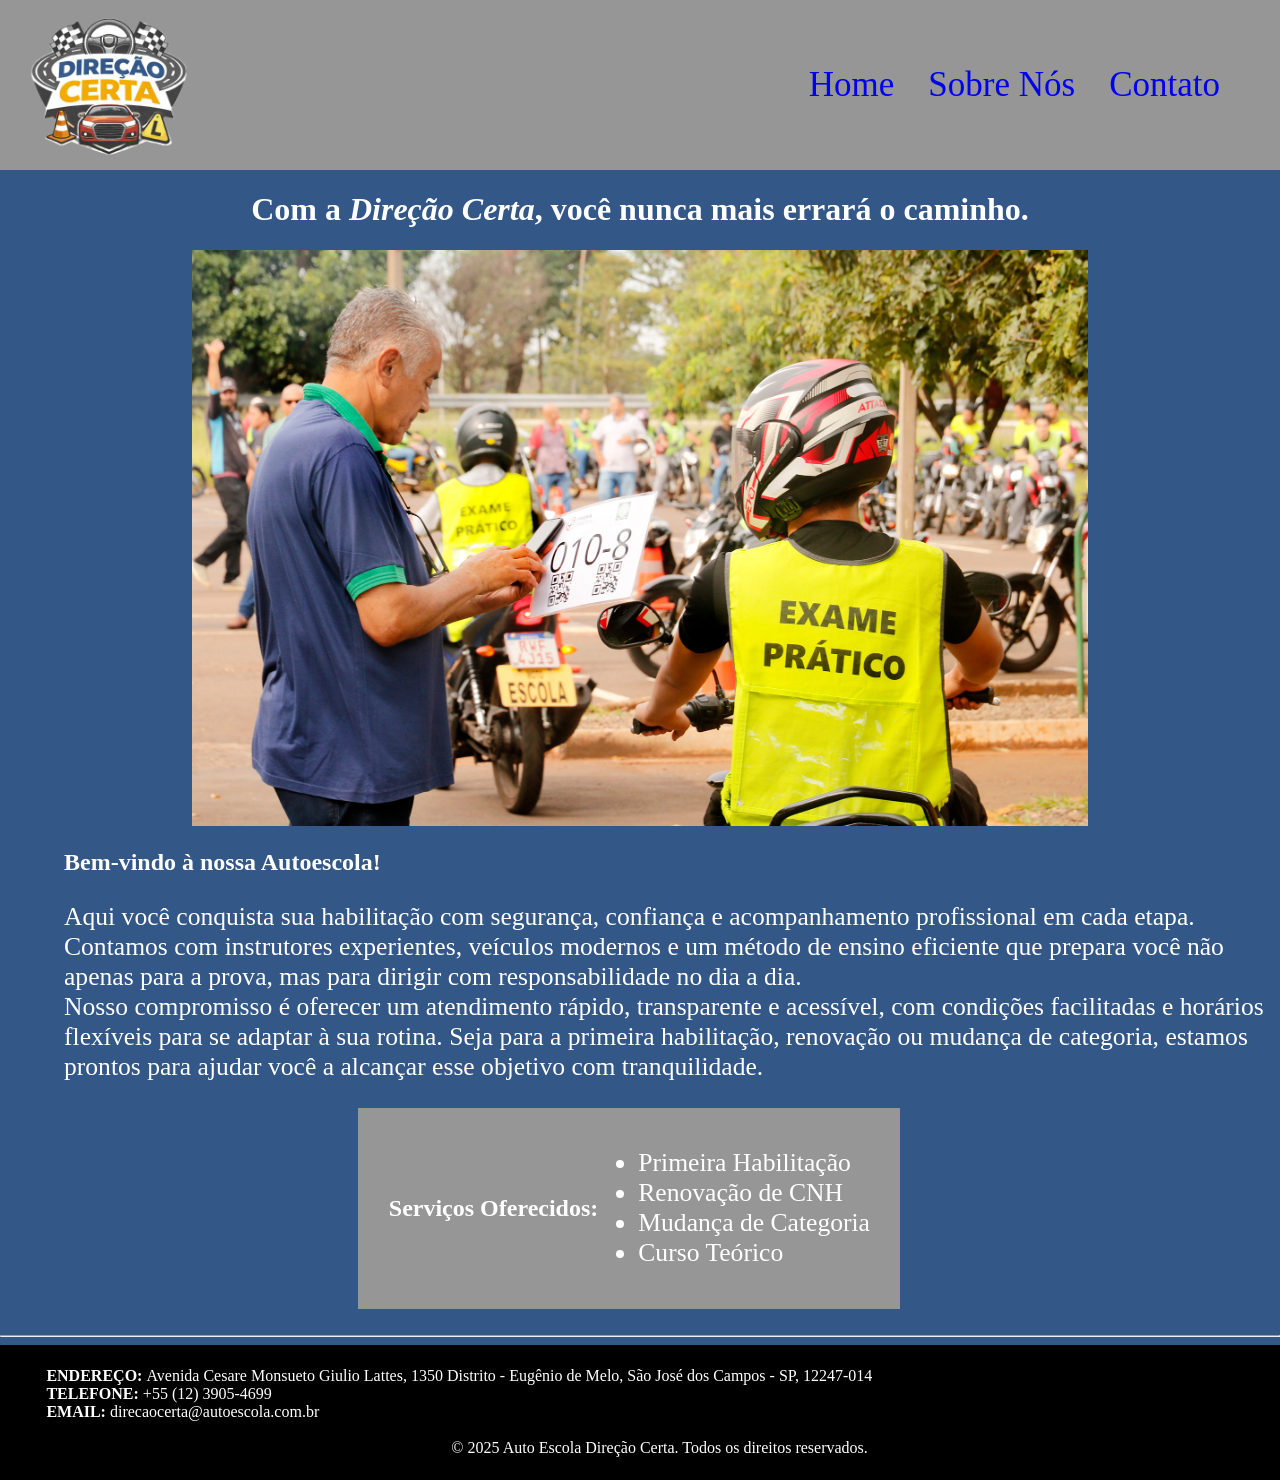
==== index.html @ 9b43b370 "Atividade 1 - Design Digital" ====
<!DOCTYPE html>
<html lang="pt-br">
<head>
    <meta charset="UTF-8">
    <meta name="viewport" content="width=device-width, initial-scale=1.0">
    <link rel="stylesheet" href="../estilo/estilo.css">
    <title>Auto Escola</title>
</head>
<body>
    <header class="menu">
        <img src="../img/logo.png" alt="logo" id="logo">
        <nav class="navegacao">
            <a href="index.html">Home</a>
            <a href="sobre.html">Sobre Nós</a>
            <a href="contato.html">Contato</a>
        </nav>
    </header>
    <div style="text-align: center;">
        <h1 class="titulo">Com a <i>Direção Certa</i>, você nunca mais errará o caminho.</h1>
        <img src="../img/apresentacao.jpg" alt="apresentacao" id="apresentacao">
    </div>
    <div style="padding: 0 0 0 5%;">
        <h2><strong>Bem-vindo à nossa Autoescola!</strong></h2>
        <p class="inicio">
            Aqui você conquista sua habilitação com segurança, confiança e acompanhamento profissional em cada etapa. Contamos com instrutores experientes, veículos modernos e um método de ensino eficiente que prepara você não apenas para a prova, mas para dirigir com responsabilidade no dia a dia. <br>
            Nosso compromisso é oferecer um atendimento rápido, transparente e acessível, com condições facilitadas e horários flexíveis para se adaptar à sua rotina. Seja para a primeira habilitação, renovação ou mudança de categoria, estamos prontos para ajudar você a alcançar esse objetivo com tranquilidade.
        </p>
    </div>
    <div class="servicos">
        <h2><strong>Serviços Oferecidos:</strong></h2>
        <ul>
            <li>Primeira Habilitação</li>
            <li>Renovação de CNH</li>
            <li>Mudança de Categoria</li>
            <li>Curso Teórico</li>
        </ul>
    </div>
        <br>
    <hr>
    <footer class="rodape">
        <ul>
            <li><strong>ENDEREÇO: </strong>Avenida Cesare Monsueto Giulio Lattes, 1350 Distrito - Eugênio de Melo, São José dos Campos - SP, 12247-014</li>
            <li><strong>TELEFONE: </strong> +55 (12) 3905-4699</li>
            <li><strong>EMAIL: </strong>direcaocerta@autoescola.com.br</li>
            <br>
            <li id="copyright">&copy; 2025 Auto Escola Direção Certa. Todos os direitos reservados.</li>
        </ul>
    </footer>
</body>
</html>
---- estilo/estilo.css ----
body{
    background-color: #335787;
    color: #ffffff;
    margin: 0;
}
.menu{
    border: 2%;
    display: flex;
    justify-content: space-between;
    align-items: center;
    background-color: rgb(150, 150, 150);
    height: 170px;
}
.navegacao{
    padding-right: 30px;
}
#logo{
    width: 15%;
    padding-left: 1%;

}
header a{
    text-decoration: none;
    font-size: 35px;
    padding-right: 30px;
}

header a:hover{
    color: #ff0000;
}

#titulo{
    text-align: center;
}

#apresentacao{
    width: 70%;
}

.inicio{
    font-size: 160%;
}

.texto{
    display: block;
    font-size: 100%;
}

.servicos{
    margin-left: 28%;
    align-items: center;
    display: flex;
    justify-content: center;
    background-color: rgb(150, 150, 150);
    padding: 15px;
    width: 40%;
}
.servicos ul{
    list-style: disc;
    font-size: 160%;
}
.form{
    display: flex;
    font-size: 20px;
    padding: 0 10px 0 25px;
}
.cor-form{
    padding: 0 0 35px 35px;
    border-radius: 5%;
    width: 40%;
}

label{
    display: block;
}

input, textarea{
    display: block;
    font-size: 100%;
    margin-bottom: 10px;
}

.rodape{
    padding: 0.5%;
}

footer{
    background-color: #000000;
    color: #ffffff;
}

footer ul{
    list-style: none;
}

#copyright{
    padding-left: 33%;
}

label{
    color: #ffffff ;
}

.container{
    display: flex;
    flex-direction: row;
    justify-content: space-around;
}

#quem{
    width: 35%;
}
.sobre{
    padding-top: 2%;
    text-align: justify;
}

.sobre p{
    font-size: 150%;
    padding: 0 0 0 5%;
}

.whatsapp{
    background-color: whitesmoke;
    margin-top: 2%;
    margin-right: 27%;
    margin-left: 22%;
    border-radius: 5%;
    display: flex;
    gap: 5px;
    color: #189d0e;
}
#wpp{
    width: 20%;
    padding-left: 9%;
}
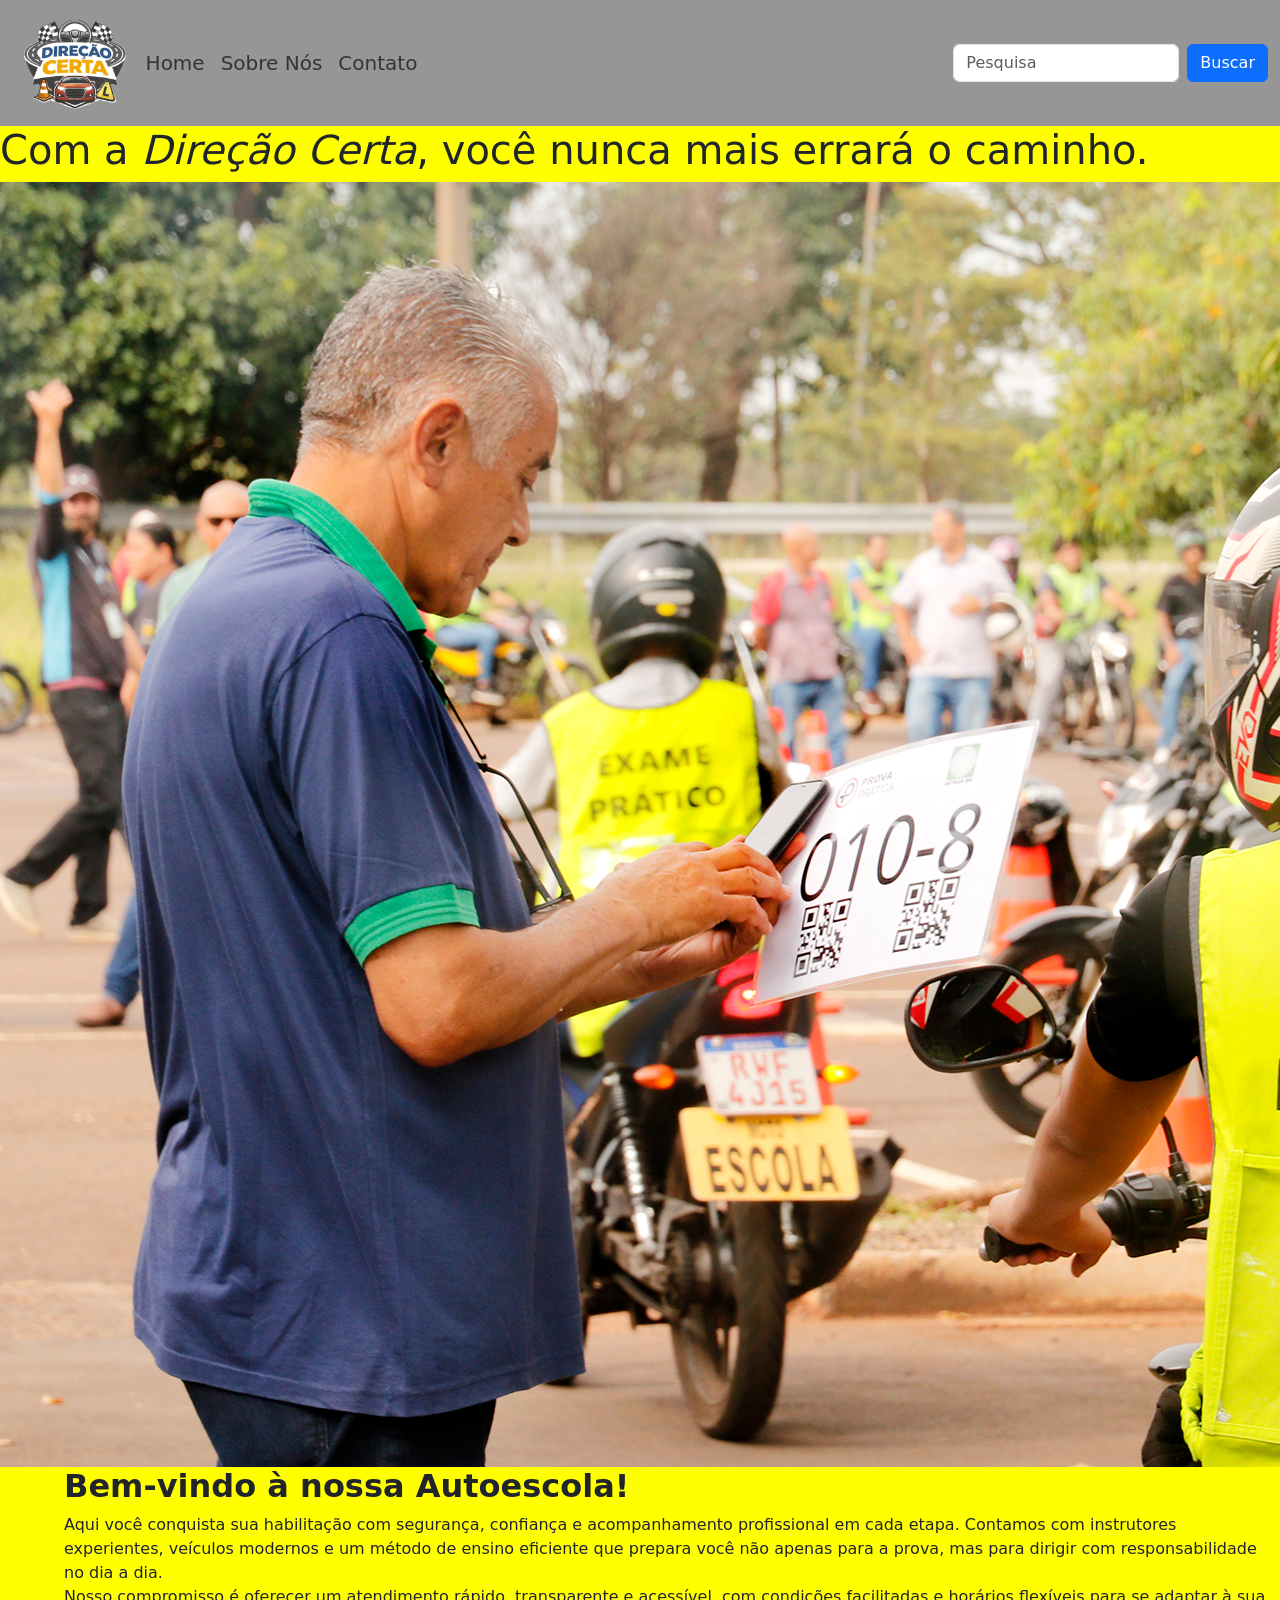
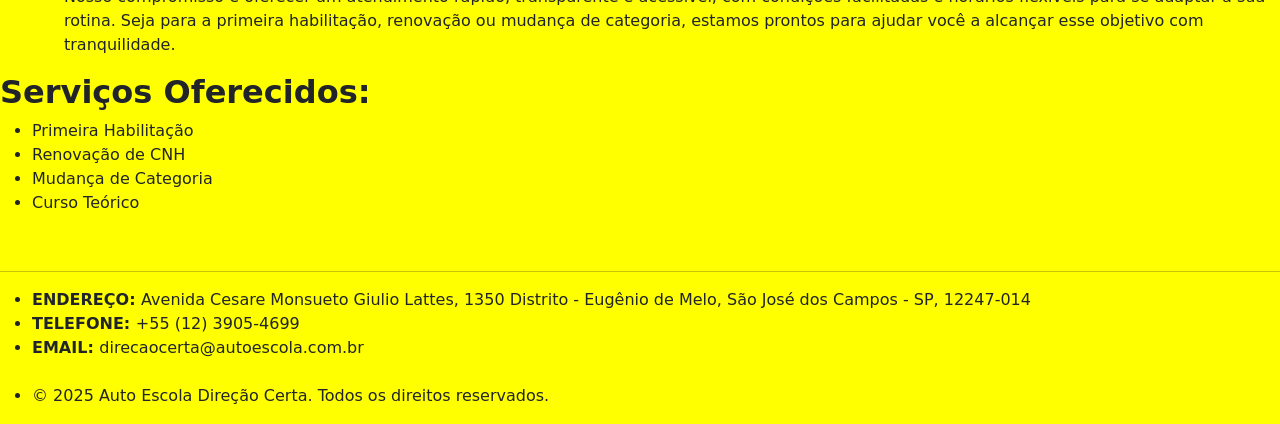
==== commit 7dd09252: "feat: atualização do site" ====
--- a/index.html
+++ b/index.html
@@ -3,19 +3,41 @@
 <head>
     <meta charset="UTF-8">
     <meta name="viewport" content="width=device-width, initial-scale=1.0">
-    <link rel="stylesheet" href="../estilo/estilo.css">
+    <link rel="stylesheet" href="./estilo/estilo.css">
+    <link href="https://cdn.jsdelivr.net/npm/bootstrap@5.3.8/dist/css/bootstrap.min.css" rel="stylesheet" integrity="sha384-sRIl4kxILFvY47J16cr9ZwB07vP4J8+LH7qKQnuqkuIAvNWLzeN8tE5YBujZqJLB" crossorigin="anonymous">
     <title>Auto Escola</title>
 </head>
-<body>
-    <header class="menu">
-        <img src="../img/logo.png" alt="logo" id="logo">
-        <nav class="navegacao">
-            <a href="index.html">Home</a>
-            <a href="sobre.html">Sobre Nós</a>
-            <a href="contato.html">Contato</a>
+<body style="background-color: yellow;">
+    <script src="https://cdn.jsdelivr.net/npm/bootstrap@5.3.8/dist/js/bootstrap.bundle.min.js" integrity="sha384-FKyoEForCGlyvwx9Hj09JcYn3nv7wiPVlz7YYwJrWVcXK/BmnVDxM+D2scQbITxI" crossorigin="anonymous"></script>    
+    <header>
+        <nav class="navbar navbar-expand-sm py-0" style="background-color: rgb(150, 150, 150);">
+            <div class="container-fluid py-0">
+                <img src="./img/logo.png" alt="logo" id="logo">
+                <button class="navbar-toggler" type="button" data-bs-toggle="collapse" data-bs-target="#mynavbar">
+                    <span class="navbar-toggler-icon"></span>
+                </button>
+                <div class="collapse navbar-collapse" id="mynavbar">
+                    <ul class="navbar-nav me-auto">
+                        <li class="nav-item">
+                            <a class="nav-link fs-5" href="index.html">Home</a>
+                        </li>
+                        <li class="nav-item">
+                            <a class="nav-link fs-5" href="sobre.html">Sobre Nós</a>
+                        </li>
+                        <li class="nav-item">
+                            <a class="nav-link fs-5" href="contato.html">Contato</a>
+                        </li>
+                    </ul>
+                <form class="d-flex">
+                    <input class="form-control me-2" type="text" placeholder="Pesquisa">
+                    <button class="btn btn-primary" type="button">Buscar</button>
+                </form>
+                </div>
+            </div>
         </nav>
     </header>
-    <div style="text-align: center;">
+
+    <div>
         <h1 class="titulo">Com a <i>Direção Certa</i>, você nunca mais errará o caminho.</h1>
         <img src="../img/apresentacao.jpg" alt="apresentacao" id="apresentacao">
     </div>
--- a/estilo/estilo.css
+++ b/estilo/estilo.css
@@ -1,3 +1,13 @@
+#logo{
+    width: 10%
+}
+
+body{
+    background-color: #335787;
+    color: #ffffff;
+
+}
+/*
 body{
     background-color: #335787;
     color: #ffffff;
@@ -62,7 +72,7 @@
 .form{
     display: flex;
     font-size: 20px;
-    padding: 0 10px 0 25px;
+    padding: 0 0 0 25px;
 }
 .cor-form{
     padding: 0 0 35px 35px;
@@ -123,8 +133,8 @@
 .whatsapp{
     background-color: whitesmoke;
     margin-top: 2%;
-    margin-right: 27%;
-    margin-left: 22%;
+    margin-right: 35%;
+    margin-left: 15%;
     border-radius: 5%;
     display: flex;
     gap: 5px;
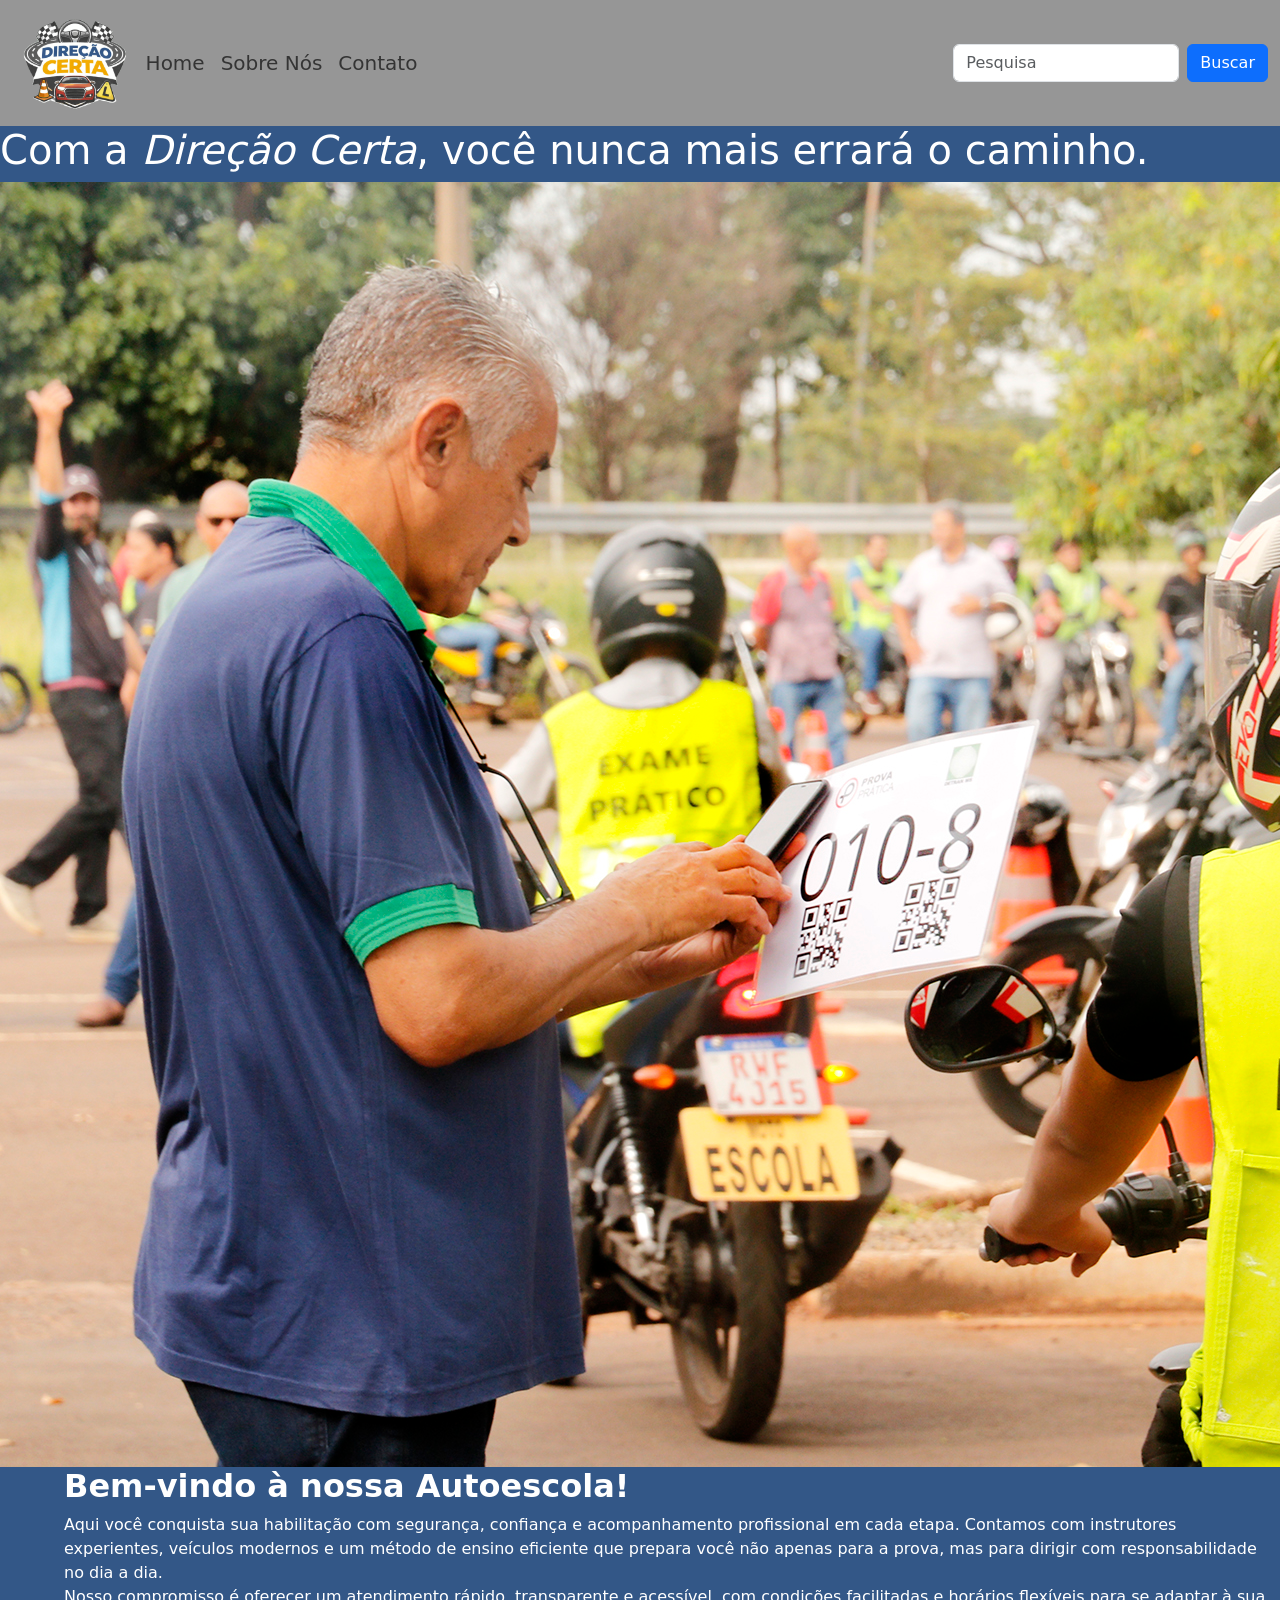
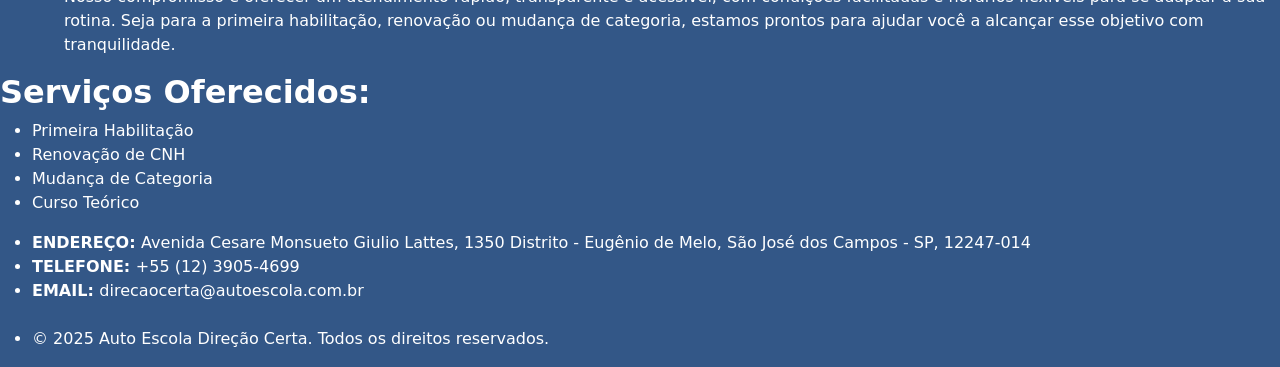
==== commit 519bd3fd: "fix tamplates" ====
--- a/index.html
+++ b/index.html
@@ -3,12 +3,15 @@
 <head>
     <meta charset="UTF-8">
     <meta name="viewport" content="width=device-width, initial-scale=1.0">
-    <link rel="stylesheet" href="./estilo/estilo.css">
-    <link href="https://cdn.jsdelivr.net/npm/bootstrap@5.3.8/dist/css/bootstrap.min.css" rel="stylesheet" integrity="sha384-sRIl4kxILFvY47J16cr9ZwB07vP4J8+LH7qKQnuqkuIAvNWLzeN8tE5YBujZqJLB" crossorigin="anonymous">
-    <title>Auto Escola</title>
+    <link href="https://cdn.jsdelivr.net/npm/bootstrap@5.3.8/dist/css/bootstrap.min.css" rel="stylesheet"
+        integrity="sha384-sRIl4kxILFvY47J16cr9ZwB07vP4J8+LH7qKQnuqkuIAvNWLzeN8tE5YBujZqJLB" crossorigin="anonymous">
+    <link rel="stylesheet" href="estilo/estilo.css">
+    <title>Auto Escola - Contato</title>
 </head>
-<body style="background-color: yellow;">
-    <script src="https://cdn.jsdelivr.net/npm/bootstrap@5.3.8/dist/js/bootstrap.bundle.min.js" integrity="sha384-FKyoEForCGlyvwx9Hj09JcYn3nv7wiPVlz7YYwJrWVcXK/BmnVDxM+D2scQbITxI" crossorigin="anonymous"></script>    
+<body>
+    <script src="https://cdn.jsdelivr.net/npm/bootstrap@5.3.8/dist/js/bootstrap.bundle.min.js"
+        integrity="sha384-FKyoEForCGlyvwx9Hj09JcYn3nv7wiPVlz7YYwJrWVcXK/BmnVDxM+D2scQbITxI"
+        crossorigin="anonymous"></script>
     <header>
         <nav class="navbar navbar-expand-sm py-0" style="background-color: rgb(150, 150, 150);">
             <div class="container-fluid py-0">
@@ -28,40 +31,44 @@
                             <a class="nav-link fs-5" href="contato.html">Contato</a>
                         </li>
                     </ul>
-                <form class="d-flex">
-                    <input class="form-control me-2" type="text" placeholder="Pesquisa">
-                    <button class="btn btn-primary" type="button">Buscar</button>
-                </form>
+                    <form class="d-flex">
+                        <input class="form-control me-2" type="text" placeholder="Pesquisa">
+                        <button class="btn btn-primary" type="button">Buscar</button>
+                    </form>
                 </div>
             </div>
         </nav>
     </header>
-
-    <div>
-        <h1 class="titulo">Com a <i>Direção Certa</i>, você nunca mais errará o caminho.</h1>
-        <img src="../img/apresentacao.jpg" alt="apresentacao" id="apresentacao">
-    </div>
-    <div style="padding: 0 0 0 5%;">
-        <h2><strong>Bem-vindo à nossa Autoescola!</strong></h2>
-        <p class="inicio">
-            Aqui você conquista sua habilitação com segurança, confiança e acompanhamento profissional em cada etapa. Contamos com instrutores experientes, veículos modernos e um método de ensino eficiente que prepara você não apenas para a prova, mas para dirigir com responsabilidade no dia a dia. <br>
-            Nosso compromisso é oferecer um atendimento rápido, transparente e acessível, com condições facilitadas e horários flexíveis para se adaptar à sua rotina. Seja para a primeira habilitação, renovação ou mudança de categoria, estamos prontos para ajudar você a alcançar esse objetivo com tranquilidade.
-        </p>
-    </div>
-    <div class="servicos">
-        <h2><strong>Serviços Oferecidos:</strong></h2>
-        <ul>
-            <li>Primeira Habilitação</li>
-            <li>Renovação de CNH</li>
-            <li>Mudança de Categoria</li>
-            <li>Curso Teórico</li>
-        </ul>
-    </div>
-        <br>
-    <hr>
+    <main>
+        <div>
+            <h1 class="titulo">Com a <i>Direção Certa</i>, você nunca mais errará o caminho.</h1>
+            <img src="../img/apresentacao.jpg" alt="apresentacao" id="apresentacao">
+        </div>
+        <div style="padding: 0 0 0 5%;">
+            <h2><strong>Bem-vindo à nossa Autoescola!</strong></h2>
+            <p class="inicio">
+                Aqui você conquista sua habilitação com segurança, confiança e acompanhamento profissional em cada
+                etapa. Contamos com instrutores experientes, veículos modernos e um método de ensino eficiente que
+                prepara você não apenas para a prova, mas para dirigir com responsabilidade no dia a dia. <br>
+                Nosso compromisso é oferecer um atendimento rápido, transparente e acessível, com condições facilitadas
+                e horários flexíveis para se adaptar à sua rotina. Seja para a primeira habilitação, renovação ou
+                mudança de categoria, estamos prontos para ajudar você a alcançar esse objetivo com tranquilidade.
+            </p>
+        </div>
+        <div class="servicos">
+            <h2><strong>Serviços Oferecidos:</strong></h2>
+            <ul>
+                <li>Primeira Habilitação</li>
+                <li>Renovação de CNH</li>
+                <li>Mudança de Categoria</li>
+                <li>Curso Teórico</li>
+            </ul>
+        </div>
+    </main>
     <footer class="rodape">
         <ul>
-            <li><strong>ENDEREÇO: </strong>Avenida Cesare Monsueto Giulio Lattes, 1350 Distrito - Eugênio de Melo, São José dos Campos - SP, 12247-014</li>
+            <li><strong>ENDEREÇO: </strong>Avenida Cesare Monsueto Giulio Lattes, 1350 Distrito - Eugênio de Melo, São
+                José dos Campos - SP, 12247-014</li>
             <li><strong>TELEFONE: </strong> +55 (12) 3905-4699</li>
             <li><strong>EMAIL: </strong>direcaocerta@autoescola.com.br</li>
             <br>
@@ -69,4 +76,5 @@
         </ul>
     </footer>
 </body>
+
 </html>
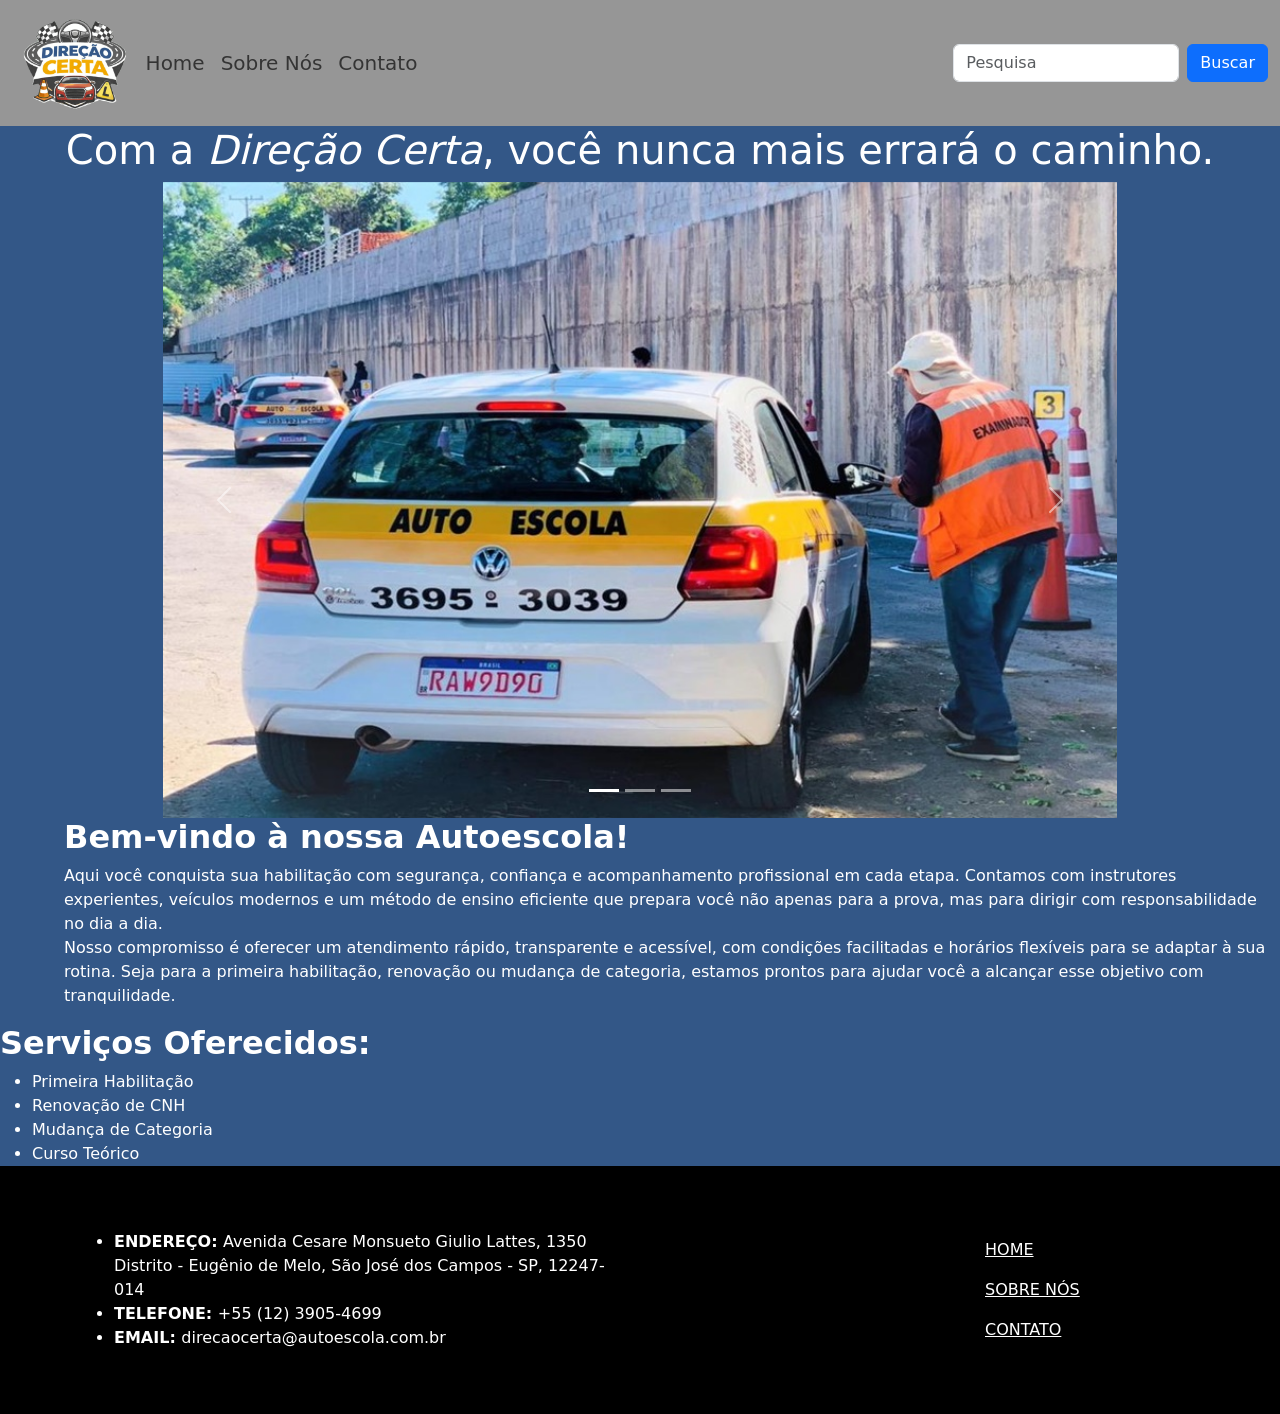
==== commit 5c3d7ec7: "feat: atualização e desenvolvimento de paginas" ====
--- a/index.html
+++ b/index.html
@@ -1,13 +1,15 @@
 <!DOCTYPE html>
 <html lang="pt-br">
+
 <head>
     <meta charset="UTF-8">
     <meta name="viewport" content="width=device-width, initial-scale=1.0">
     <link href="https://cdn.jsdelivr.net/npm/bootstrap@5.3.8/dist/css/bootstrap.min.css" rel="stylesheet"
         integrity="sha384-sRIl4kxILFvY47J16cr9ZwB07vP4J8+LH7qKQnuqkuIAvNWLzeN8tE5YBujZqJLB" crossorigin="anonymous">
     <link rel="stylesheet" href="estilo/estilo.css">
-    <title>Auto Escola - Contato</title>
+    <title>Auto Escola</title>
 </head>
+
 <body>
     <script src="https://cdn.jsdelivr.net/npm/bootstrap@5.3.8/dist/js/bootstrap.bundle.min.js"
         integrity="sha384-FKyoEForCGlyvwx9Hj09JcYn3nv7wiPVlz7YYwJrWVcXK/BmnVDxM+D2scQbITxI"
@@ -40,10 +42,33 @@
         </nav>
     </header>
     <main>
-        <div>
-            <h1 class="titulo">Com a <i>Direção Certa</i>, você nunca mais errará o caminho.</h1>
-            <img src="../img/apresentacao.jpg" alt="apresentacao" id="apresentacao">
-        </div>
+        <h1 class="text-center">Com a <i>Direção Certa</i>, você nunca mais errará o caminho.</h1>
+        <section class="row justify-content-center">
+            <div id="demo" class="carousel slide col-lg-9" data-bs-ride="carousel">
+                <div class="carousel-indicators">
+                    <button type="button" data-bs-target="#demo" data-bs-slide-to="0" class="active"></button>
+                    <button type="button" data-bs-target="#demo" data-bs-slide-to="1"></button>
+                    <button type="button" data-bs-target="#demo" data-bs-slide-to="2"></button>
+                </div>
+                <div class="carousel-inner">
+                    <div class="carousel-item active">
+                        <img src="img/apresentacao.jpg" alt="slider1" class="d-block w-100">
+                    </div>
+                    <div class="carousel-item">
+                        <img src="img/apresentacao2.jpg" alt="slider2" class="d-block w-100">
+                    </div>
+                    <div class="carousel-item">
+                        <img src="img/apresentacao3.jpg" alt="slider3" class="d-block w-100">
+                    </div>
+                </div>
+                <button class="carousel-control-prev" type="button" data-bs-target="#demo" data-bs-slide="prev">
+                    <span class="carousel-control-prev-icon"></span>
+                </button>
+                <button class="carousel-control-next" type="button" data-bs-target="#demo" data-bs-slide="next">
+                    <span class="carousel-control-next-icon"></span>
+                </button>
+            </div>
+        </section>
         <div style="padding: 0 0 0 5%;">
             <h2><strong>Bem-vindo à nossa Autoescola!</strong></h2>
             <p class="inicio">
@@ -65,15 +90,28 @@
             </ul>
         </div>
     </main>
-    <footer class="rodape">
-        <ul>
-            <li><strong>ENDEREÇO: </strong>Avenida Cesare Monsueto Giulio Lattes, 1350 Distrito - Eugênio de Melo, São
-                José dos Campos - SP, 12247-014</li>
-            <li><strong>TELEFONE: </strong> +55 (12) 3905-4699</li>
-            <li><strong>EMAIL: </strong>direcaocerta@autoescola.com.br</li>
-            <br>
-            <li id="copyright">&copy; 2025 Auto Escola Direção Certa. Todos os direitos reservados.</li>
-        </ul>
+    <footer class="py-5 container">
+        <section class="row">
+            <div class="col-md-6">
+                <address>
+                    <ul class="flex-column">
+                        <li><strong>ENDEREÇO: </strong>Avenida Cesare Monsueto Giulio Lattes, 1350 Distrito
+                            - Eugênio de Melo, São José dos Campos - SP, 12247-014</li>
+                        <li><strong>TELEFONE: </strong> +55 (12) 3905-4699</li>
+                        <li><strong>EMAIL: </strong>direcaocerta@autoescola.com.br</li>
+                    </ul>
+                </address>
+            </div>
+            <div class="col-md-2 offset-md-3">
+                <nav class="nav">
+                    <ul class="flex-column">
+                        <li class="nav-link"><a href="index.html" class="text-white">HOME</a></li>
+                        <li class="nav-link"><a href="sobre.html" class="text-white">SOBRE NÓS</a></li>
+                        <li class="nav-link"><a href="contato.html" class="text-white">CONTATO</a></li>
+                    </ul>
+                </nav>
+            </div>
+        </section>
     </footer>
 </body>
 
--- a/estilo/estilo.css
+++ b/estilo/estilo.css
@@ -3,9 +3,13 @@
 }
 
 body{
-    background-color: #335787;
+    background-color: black;
     color: #ffffff;
 
+}
+
+main{
+    background-color: #335787;
 }
 /*
 body{
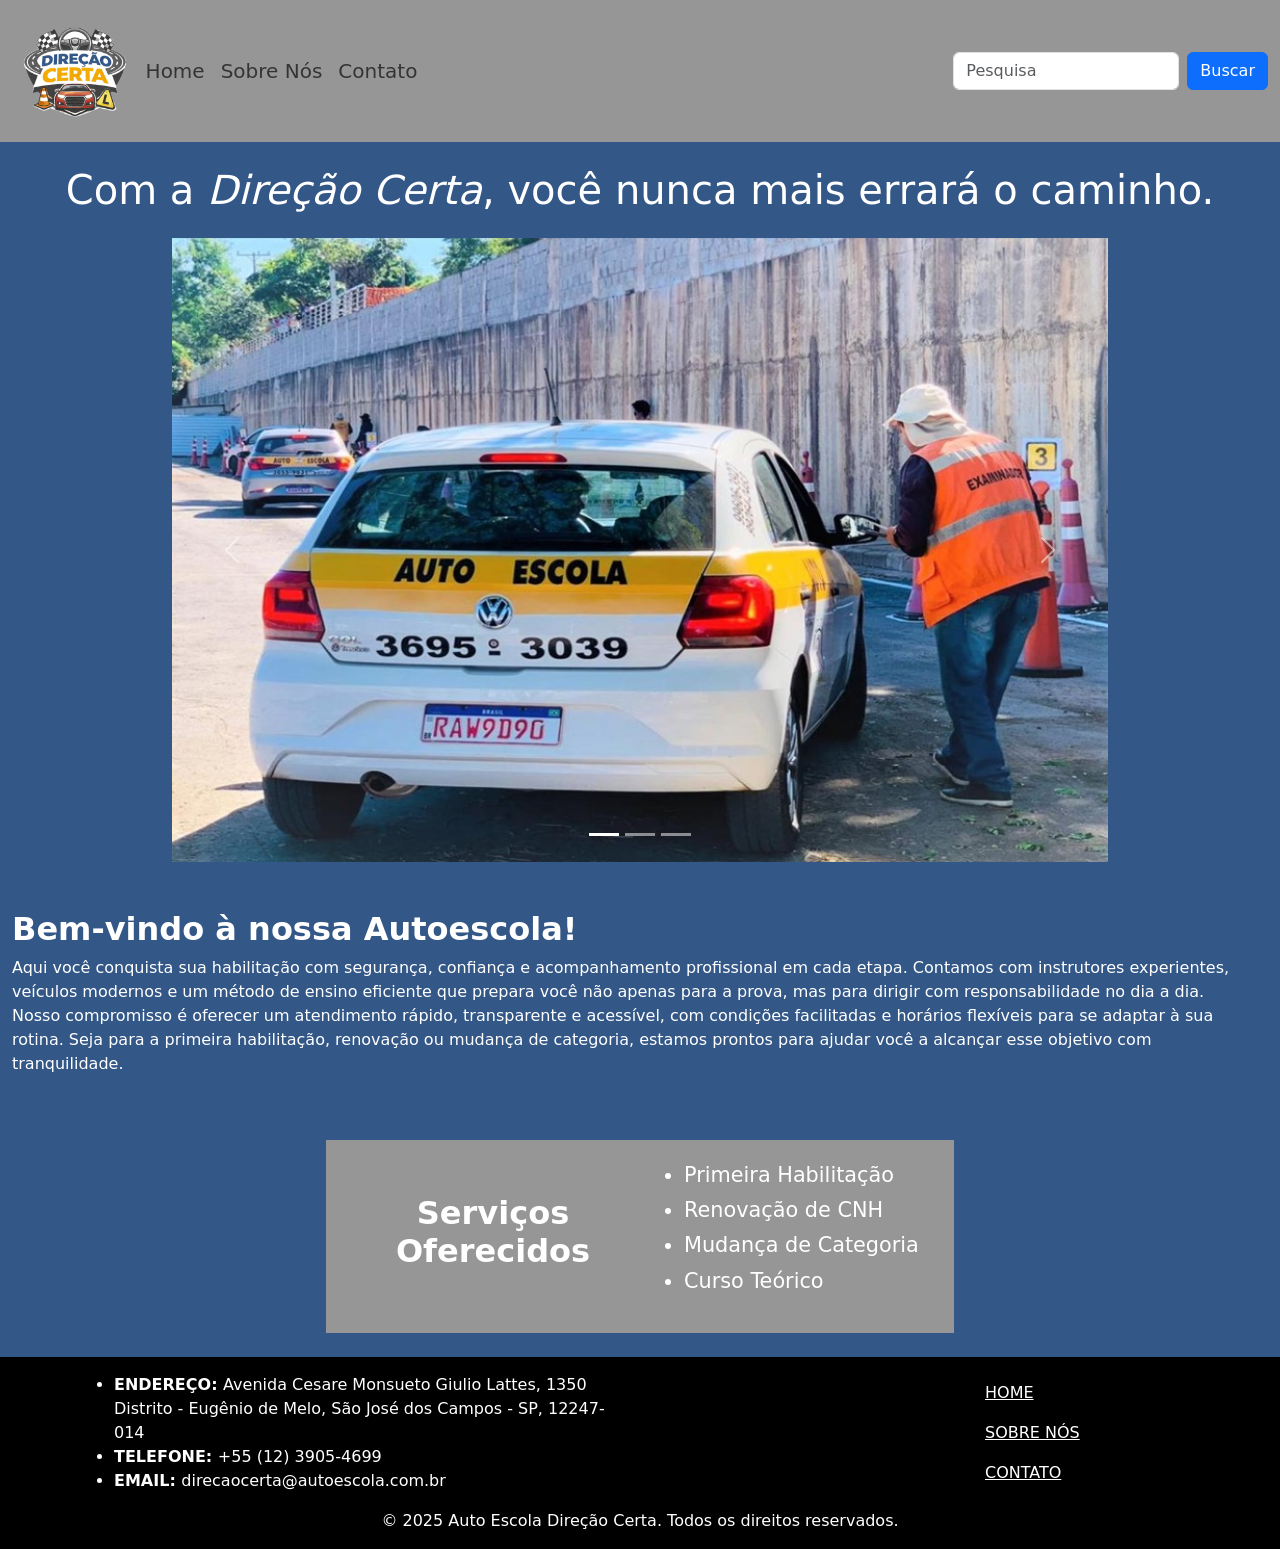
==== commit 6516d0ba: "fix: arruma pagina home" ====
--- a/index.html
+++ b/index.html
@@ -15,8 +15,8 @@
         integrity="sha384-FKyoEForCGlyvwx9Hj09JcYn3nv7wiPVlz7YYwJrWVcXK/BmnVDxM+D2scQbITxI"
         crossorigin="anonymous"></script>
     <header>
-        <nav class="navbar navbar-expand-sm py-0" style="background-color: rgb(150, 150, 150);">
-            <div class="container-fluid py-0">
+        <nav class="navbar navbar-expand-sm" style="background-color: rgb(150, 150, 150);">
+            <div class="container-fluid">
                 <img src="./img/logo.png" alt="logo" id="logo">
                 <button class="navbar-toggler" type="button" data-bs-toggle="collapse" data-bs-target="#mynavbar">
                     <span class="navbar-toggler-icon"></span>
@@ -41,8 +41,8 @@
             </div>
         </nav>
     </header>
-    <main>
-        <h1 class="text-center">Com a <i>Direção Certa</i>, você nunca mais errará o caminho.</h1>
+    <main class="container-fluid py-4">
+        <h1 class="text-center mb-4">Com a <i>Direção Certa</i>, você nunca mais errará o caminho.</h1>
         <section class="row justify-content-center">
             <div id="demo" class="carousel slide col-lg-9" data-bs-ride="carousel">
                 <div class="carousel-indicators">
@@ -52,13 +52,13 @@
                 </div>
                 <div class="carousel-inner">
                     <div class="carousel-item active">
-                        <img src="img/apresentacao.jpg" alt="slider1" class="d-block w-100">
+                        <img src="img/apresentacao.jpg" alt="slider1" class="d-block w-100 h-25">
                     </div>
                     <div class="carousel-item">
-                        <img src="img/apresentacao2.jpg" alt="slider2" class="d-block w-100">
+                        <img src="img/apresentacao2.jpg" alt="slider2" class="d-block w-100 h-25">
                     </div>
                     <div class="carousel-item">
-                        <img src="img/apresentacao3.jpg" alt="slider3" class="d-block w-100">
+                        <img src="img/apresentacao3.jpg" alt="slider3" class="d-block w-100 h-25">
                     </div>
                 </div>
                 <button class="carousel-control-prev" type="button" data-bs-target="#demo" data-bs-slide="prev">
@@ -69,9 +69,9 @@
                 </button>
             </div>
         </section>
-        <div style="padding: 0 0 0 5%;">
+        <section class="py-5">
             <h2><strong>Bem-vindo à nossa Autoescola!</strong></h2>
-            <p class="inicio">
+            <p>
                 Aqui você conquista sua habilitação com segurança, confiança e acompanhamento profissional em cada
                 etapa. Contamos com instrutores experientes, veículos modernos e um método de ensino eficiente que
                 prepara você não apenas para a prova, mas para dirigir com responsabilidade no dia a dia. <br>
@@ -79,18 +79,22 @@
                 e horários flexíveis para se adaptar à sua rotina. Seja para a primeira habilitação, renovação ou
                 mudança de categoria, estamos prontos para ajudar você a alcançar esse objetivo com tranquilidade.
             </p>
-        </div>
-        <div class="servicos">
-            <h2><strong>Serviços Oferecidos:</strong></h2>
-            <ul>
-                <li>Primeira Habilitação</li>
-                <li>Renovação de CNH</li>
-                <li>Mudança de Categoria</li>
-                <li>Curso Teórico</li>
-            </ul>
-        </div>
+        </section>
+        <section class="row align-items-center servicos">
+            <div class="col-12 col-md-6 text-center">
+                <h2><strong>Serviços Oferecidos</strong></h2>
+            </div>
+            <div class="col-12 col-md-6">
+                <ul>
+                    <li class="mb-1">Primeira Habilitação</li>
+                    <li class="mb-1">Renovação de CNH</li>
+                    <li class="mb-1">Mudança de Categoria</li>
+                    <li class="mb-1">Curso Teórico</li>
+                </ul>
+            </div>
+        </section>
     </main>
-    <footer class="py-5 container">
+    <footer class="py-3 container">
         <section class="row">
             <div class="col-md-6">
                 <address>
@@ -112,6 +116,7 @@
                 </nav>
             </div>
         </section>
+        <section class="text-center">&copy; 2025 Auto Escola Direção Certa. Todos os direitos reservados.</section>
     </footer>
 </body>
 
--- a/estilo/estilo.css
+++ b/estilo/estilo.css
@@ -5,146 +5,23 @@
 body{
     background-color: black;
     color: #ffffff;
+    overflow-x: hidden;
+    width: 100%;
 
 }
 
 main{
     background-color: #335787;
 }
-/*
-body{
-    background-color: #335787;
-    color: #ffffff;
-    margin: 0;
-}
-.menu{
-    border: 2%;
-    display: flex;
-    justify-content: space-between;
-    align-items: center;
+
+.servicos{
+    margin-left: 25%;
     background-color: rgb(150, 150, 150);
-    height: 170px;
-}
-.navegacao{
-    padding-right: 30px;
-}
-#logo{
-    width: 15%;
-    padding-left: 1%;
-
-}
-header a{
-    text-decoration: none;
-    font-size: 35px;
-    padding-right: 30px;
+    padding: 20px;
+    width: 50%;
 }
 
-header a:hover{
-    color: #ff0000;
-}
-
-#titulo{
-    text-align: center;
-}
-
-#apresentacao{
-    width: 70%;
-}
-
-.inicio{
-    font-size: 160%;
-}
-
-.texto{
-    display: block;
-    font-size: 100%;
-}
-
-.servicos{
-    margin-left: 28%;
-    align-items: center;
-    display: flex;
-    justify-content: center;
-    background-color: rgb(150, 150, 150);
-    padding: 15px;
-    width: 40%;
-}
 .servicos ul{
     list-style: disc;
-    font-size: 160%;
-}
-.form{
-    display: flex;
-    font-size: 20px;
-    padding: 0 0 0 25px;
-}
-.cor-form{
-    padding: 0 0 35px 35px;
-    border-radius: 5%;
-    width: 40%;
-}
-
-label{
-    display: block;
-}
-
-input, textarea{
-    display: block;
-    font-size: 100%;
-    margin-bottom: 10px;
-}
-
-.rodape{
-    padding: 0.5%;
-}
-
-footer{
-    background-color: #000000;
-    color: #ffffff;
-}
-
-footer ul{
-    list-style: none;
-}
-
-#copyright{
-    padding-left: 33%;
-}
-
-label{
-    color: #ffffff ;
-}
-
-.container{
-    display: flex;
-    flex-direction: row;
-    justify-content: space-around;
-}
-
-#quem{
-    width: 35%;
-}
-.sobre{
-    padding-top: 2%;
-    text-align: justify;
-}
-
-.sobre p{
-    font-size: 150%;
-    padding: 0 0 0 5%;
-}
-
-.whatsapp{
-    background-color: whitesmoke;
-    margin-top: 2%;
-    margin-right: 35%;
-    margin-left: 15%;
-    border-radius: 5%;
-    display: flex;
-    gap: 5px;
-    color: #189d0e;
-}
-#wpp{
-    width: 20%;
-    padding-left: 9%;
+    font-size: 130%;
 }
